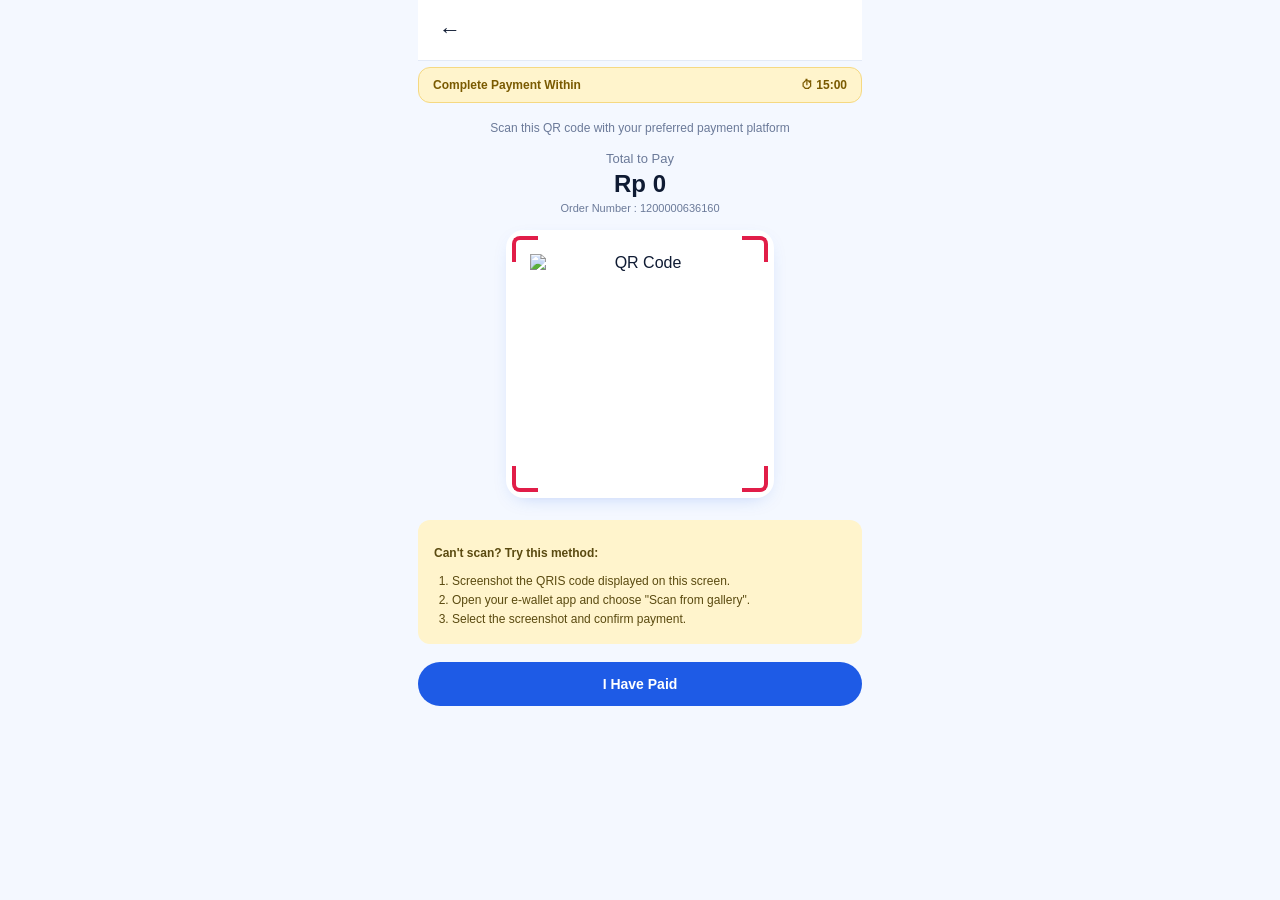
==== qr code/qris.html @ 948ca198 "Add files via upload" ====
<!DOCTYPE html>
<html lang="id">
<head>
<meta charset="UTF-8" />
<meta name="viewport" content="width=device-width, initial-scale=1, user-scalable=no" />
<title>QRIS Payment — THESAGEMODE</title>
<link rel="stylesheet" href="styles.css" />
</head>
<body class="qris-page">
  <header class="page-header">
    <a href="payment.html" class="back-btn" aria-label="kembali">←</a>
    <h1></h1>
    <span></span>
  </header>

  <main class="qris-main">
    <div class="qris-timer-bar">
      <span>Complete Payment Within</span>
      <span class="qris-timer">⏱ <b id="qris-timer">15:00</b></span>
    </div>

    <p class="qris-hint">Scan this QR code with your preferred payment platform</p>

    <p class="qris-total-label">Total to Pay</p>
    <p class="qris-total" id="qris-total">Rp 0</p>
    <p class="qris-order">Order Number : <span id="qris-order-no">—</span></p>

    <div class="qris-box">
      <span class="qris-corner tl"></span>
      <span class="qris-corner tr"></span>
      <span class="qris-corner bl"></span>
      <span class="qris-corner br"></span>
      <img alt="QR Code" src="https://api.qrserver.com/v1/create-qr-code/?size=240x240&data=THESAGEMODE-ORDER" />
    </div>

    <div class="qris-help">
      <p><b>Can't scan? Try this method:</b></p>
      <ol>
        <li>Screenshot the QRIS code displayed on this screen.</li>
        <li>Open your e-wallet app and choose "Scan from gallery".</li>
        <li>Select the screenshot and confirm payment.</li>
      </ol>
    </div>

    <button id="qris-done" class="cta-btn" style="margin-top:18px">I Have Paid</button>
  </main>
<script src="app.js"></script>
</body>
</html>
---- qr code/styles.css ----
*,*::before,*::after{box-sizing:border-box}
:root{
  --bg:#F4F8FF;
  --surface:#FFFFFF;
  --text:#0F1B33;
  --muted:#6B7A99;
  --primary:#1E5BE6;
  --primary-dark:#1747B8;
  --primary-soft:#E5EEFF;
  --border:#E3EAF6;
  --danger:#E11D48;
  --warn:#F59E0B;
  --shadow: 0 6px 20px -10px rgba(30,91,230,.35);
  --radius:16px;
}
html,body{margin:0;padding:0;background:var(--bg);color:var(--text);font-family:-apple-system,BlinkMacSystemFont,"Segoe UI",Roboto,"Helvetica Neue",Arial,sans-serif;-webkit-font-smoothing:antialiased}
body{max-width:480px;margin:0 auto;min-height:100vh;position:relative;padding-bottom:env(safe-area-inset-bottom)}
button{font-family:inherit;cursor:pointer}
a{color:inherit;text-decoration:none}

/* Landing */
.landing-page{padding:32px 24px 120px;text-align:center}
.logo-badge{width:56px;height:56px;border-radius:16px;background:var(--primary);color:#fff;display:flex;align-items:center;justify-content:center;margin:8px auto 18px;box-shadow:var(--shadow)}
.logo-badge svg{width:28px;height:28px}
.landing-title{font-size:22px;line-height:1.3;margin:0 0 10px;font-weight:800}
.landing-sub{color:var(--muted);font-size:13px;line-height:1.55;margin:0 8px 28px}
.form-stack{text-align:left;display:flex;flex-direction:column;gap:6px}
.field-label{font-size:12px;font-weight:600;color:var(--text);margin-top:14px}
.field-input{background:var(--primary-soft);border:1px solid transparent;border-radius:14px;padding:14px 16px;font-size:15px;font-weight:600;color:var(--text);outline:none;transition:.15s}
.field-input:focus{border-color:var(--primary);background:#fff}
.counter-row{background:var(--primary-soft);border-radius:14px;padding:10px 12px 10px 16px;display:flex;align-items:center;justify-content:space-between}
#persons-label{font-size:15px;font-weight:600}
.counter-actions{display:flex;gap:8px}
.counter-btn{width:34px;height:34px;border-radius:50%;border:none;background:#fff;color:var(--text);font-size:18px;font-weight:700;display:flex;align-items:center;justify-content:center;box-shadow:0 1px 4px rgba(0,0,0,.06)}
.counter-btn.primary{background:var(--primary);color:#fff}
.cta-fixed{position:fixed;left:50%;transform:translateX(-50%);bottom:18px;width:calc(100% - 48px);max-width:432px;background:var(--primary);color:#fff;border:none;border-radius:999px;padding:16px;font-size:15px;font-weight:700;box-shadow:var(--shadow)}
.cta-fixed:active{background:var(--primary-dark)}

/* Menu page */
.menu-page{padding-bottom:90px}
.menu-header{padding:18px 16px 6px}
.customer-card{background:var(--surface);border:1px solid var(--border);border-radius:var(--radius);padding:14px;box-shadow:var(--shadow)}
.customer-head{display:flex;justify-content:space-between;align-items:center;margin-bottom:10px}
.customer-title{font-size:14px;font-weight:700}
.change-link{font-size:12px;color:var(--primary);font-weight:600}
.customer-grid{display:grid;grid-template-columns:1fr 1fr;gap:8px}
.customer-pill{background:var(--primary-soft);border-radius:12px;padding:10px 12px;display:flex;flex-direction:column;gap:2px}
.customer-pill.full{width:100%}
.pill-label{font-size:10px;color:var(--muted);font-weight:600}
.pill-value{font-size:13px;font-weight:700;color:var(--text)}
.meja-badge{display:inline-block;margin-top:10px;background:var(--primary);color:#fff;border-radius:999px;padding:4px 12px;font-size:11px;font-weight:700}
.meja-badge.small{font-size:11px;padding:3px 10px}

.discount-section{margin-top:18px}
.discount-head{display:flex;justify-content:space-between;align-items:center;margin-bottom:4px}
.discount-head h2{margin:0;font-size:16px;font-weight:800}
.see-all{background:transparent;border:none;color:var(--primary);font-size:12px;font-weight:700;padding:4px 6px}
.discount-timer-row{margin-bottom:10px}
.discount-timer{font-size:11px;color:var(--muted)}
.discount-timer b{color:var(--danger);letter-spacing:.5px}
.discount-scroll{display:flex;gap:10px;overflow-x:auto;scroll-snap-type:x mandatory;padding-bottom:6px;margin:0 -16px;padding-left:16px;padding-right:16px}
.discount-scroll::-webkit-scrollbar{display:none}
.discount-card{background:var(--surface);border-radius:14px;overflow:hidden;border:1px solid var(--border);position:relative;display:flex;flex-direction:column;flex:0 0 165px;scroll-snap-align:start}
.discount-card img{width:100%;aspect-ratio:1/1;object-fit:cover}
.avail-tag{position:absolute;top:8px;left:8px;background:rgba(255,255,255,.92);font-size:10px;font-weight:600;padding:3px 7px;border-radius:6px;color:var(--text)}
.discount-body{padding:8px 10px 10px}
.discount-name{font-size:12px;font-weight:700;margin:0 0 4px;line-height:1.3}
.discount-price-row{display:flex;align-items:center;justify-content:space-between;gap:6px}
.disc-tag{background:#FFE4E6;color:var(--danger);font-size:9px;padding:2px 5px;border-radius:4px;font-weight:700}
.old-price{text-decoration:line-through;color:var(--muted);font-size:10px;margin-left:4px}
.new-price{font-size:13px;font-weight:800;color:var(--text)}
.order-btn{background:var(--primary);color:#fff;border:none;border-radius:999px;padding:5px 12px;font-size:11px;font-weight:700}
.discount-all-grid{display:grid;grid-template-columns:1fr 1fr;gap:10px;max-height:60vh;overflow-y:auto}
.discount-all-grid .discount-card{flex:none}

.search-row{margin-top:18px;background:var(--surface);border:1px solid var(--border);border-radius:999px;padding:10px 14px;display:flex;align-items:center;gap:8px}
.search-row svg{width:16px;height:16px;color:var(--muted)}
.search-row input{flex:1;border:none;outline:none;font-size:13px;background:transparent}

.explore-head{display:flex;justify-content:space-between;align-items:center;margin-top:18px}
.explore-head h2{margin:0;font-size:16px;font-weight:800}
.waiter-btn{display:flex;align-items:center;gap:6px;background:var(--primary-soft);color:var(--primary);border:none;border-radius:999px;padding:7px 12px;font-size:12px;font-weight:700}
.waiter-btn svg{width:14px;height:14px}

.cat-row{display:flex;gap:8px;margin-top:12px;overflow-x:auto;padding-bottom:4px}
.cat-chip{background:var(--surface);border:1px solid var(--border);color:var(--muted);font-size:12px;font-weight:600;padding:6px 14px;border-radius:999px;flex-shrink:0}
.cat-chip.active{background:var(--primary);color:#fff;border-color:var(--primary)}

.menu-grid{padding:14px 16px;display:grid;grid-template-columns:1fr 1fr;gap:12px}
.menu-card{background:var(--surface);border:1px solid var(--border);border-radius:14px;padding:8px;display:flex;flex-direction:column}
.menu-card img{width:100%;aspect-ratio:1/1;object-fit:cover;border-radius:10px}
.menu-name{font-size:13px;font-weight:700;margin:6px 2px 2px;line-height:1.3}
.menu-desc{font-size:11px;color:var(--muted);margin:0 2px 6px;line-height:1.4}
.menu-foot{display:flex;justify-content:space-between;align-items:center;margin-top:auto;padding:2px;gap:6px}
.menu-price{font-size:13px;font-weight:800}
.add-btn{min-width:32px;height:30px;border:1px solid var(--border);border-radius:999px;background:#fff;color:var(--primary);font-size:18px;font-weight:700;display:inline-flex;align-items:center;justify-content:center;line-height:1;padding:0 8px}
.add-btn.added{background:#16a34a;color:#fff;border-color:#16a34a}
.qty-stepper{display:inline-flex;align-items:center;gap:8px;border:1px solid var(--border);border-radius:999px;padding:3px 10px;background:#fff}
.qty-stepper button{background:transparent;border:none;color:var(--primary);font-size:15px;font-weight:700;width:16px;height:22px;display:flex;align-items:center;justify-content:center;padding:0;line-height:1;cursor:pointer}
.qty-stepper .qv{font-size:13px;font-weight:700;color:var(--text);min-width:10px;text-align:center}
.custom-reason{width:100%;border:1px solid var(--border);border-radius:12px;padding:10px 12px;font-size:13px;font-family:inherit;outline:none;resize:none;background:var(--primary-soft)}
.confirm-panel h3{margin-bottom:8px}
.confirm-text{font-size:13px;color:var(--text);margin:0 0 14px;text-align:center;line-height:1.5}
.confirm-actions{display:grid;grid-template-columns:1fr 1fr;gap:10px}

/* Bottom nav */
.bottom-nav{position:fixed;bottom:0;left:50%;transform:translateX(-50%);width:100%;max-width:480px;background:#fff;border-top:1px solid var(--border);display:flex;justify-content:space-around;padding:8px 0 calc(8px + env(safe-area-inset-bottom));z-index:30}
.nav-item{display:flex;flex-direction:column;align-items:center;gap:2px;font-size:11px;color:var(--muted);font-weight:600;padding:4px 16px}
.nav-item svg{width:22px;height:22px}
.nav-item.active{color:var(--primary)}
.nav-icon-wrap{position:relative}
.badge{position:absolute;top:-4px;right:-8px;background:var(--danger);color:#fff;font-size:9px;font-weight:700;border-radius:999px;padding:1px 5px;min-width:16px;text-align:center}

/* Sheet */
.sheet{position:fixed;inset:0;z-index:60;display:flex;align-items:flex-end;justify-content:center}
[hidden]{display:none!important}
.sheet-backdrop{position:absolute;inset:0;background:rgba(15,27,51,.5)}
.sheet-panel{position:relative;background:#fff;width:100%;max-width:480px;border-radius:20px 20px 0 0;padding:14px 20px 24px;animation:slideUp .25s ease}
@keyframes slideUp{from{transform:translateY(100%)}to{transform:translateY(0)}}
.sheet-handle{width:40px;height:4px;background:#D7DEEC;border-radius:2px;margin:0 auto 14px}
.sheet-panel h3{margin:0 0 14px;font-size:15px;font-weight:800;text-align:center}
.reason-chips{display:flex;flex-direction:column;gap:8px;margin-bottom:14px}
.reason-chip{background:var(--primary-soft);color:var(--text);border:1px solid transparent;border-radius:12px;padding:14px;text-align:left;font-size:13px;font-weight:600}
.reason-chip:active{background:var(--primary);color:#fff}
.ghost-btn{width:100%;background:transparent;border:1px solid var(--border);color:var(--muted);border-radius:12px;padding:12px;font-size:13px;font-weight:600}

/* Toast */
.toast{position:fixed;left:50%;transform:translateX(-50%);bottom:100px;background:var(--text);color:#fff;padding:10px 18px;border-radius:999px;font-size:13px;z-index:80;animation:fadeIn .2s ease}
@keyframes fadeIn{from{opacity:0;transform:translate(-50%,8px)}to{opacity:1;transform:translate(-50%,0)}}

/* Cart */
.page-header{position:sticky;top:0;background:#fff;border-bottom:1px solid var(--border);padding:14px 16px;display:flex;align-items:center;gap:12px;z-index:20}
.page-header h1{margin:0;font-size:16px;font-weight:800;flex:1}
.back-btn{font-size:22px;color:var(--text);width:32px;height:32px;display:flex;align-items:center;justify-content:center}
.cart-list{padding:14px 16px 200px;display:flex;flex-direction:column;gap:12px}
.cart-item{background:#fff;border:1px solid var(--border);border-radius:14px;padding:10px;display:flex;gap:10px}
.cart-item img{width:64px;height:64px;border-radius:10px;object-fit:cover}
.cart-item-body{flex:1;display:flex;flex-direction:column;gap:4px;min-width:0}
.cart-item-name{font-size:13px;font-weight:700;margin:0}
.cart-item-price{font-size:12px;color:var(--primary);font-weight:700}
.cart-note{width:100%;border:1px solid var(--border);border-radius:8px;padding:6px 8px;font-size:11px;outline:none;background:var(--bg)}
.qty-row{display:flex;align-items:center;gap:8px}
.qty-btn{width:26px;height:26px;border-radius:50%;border:1px solid var(--border);background:#fff;font-size:14px;font-weight:700;display:flex;align-items:center;justify-content:center}
.qty-num{min-width:18px;text-align:center;font-size:13px;font-weight:700}
.cart-empty{text-align:center;padding:60px 16px;color:var(--muted);font-size:14px}
.cart-footer{position:fixed;bottom:0;left:50%;transform:translateX(-50%);width:100%;max-width:480px;background:#fff;border-top:1px solid var(--border);padding:14px 16px calc(14px + env(safe-area-inset-bottom));display:flex;flex-direction:column;gap:10px;z-index:20}
  .bill-rows{display:flex;flex-direction:column;gap:8px;margin-bottom:4px}
  .bill-row{display:flex;justify-content:space-between;align-items:center;font-size:13px;color:var(--muted)}
  .bill-row b{color:var(--text);font-size:13px}
  .bill-row.total-row{font-size:15px;color:var(--text);font-weight:700}
  .bill-row.total-row b{font-size:17px;color:var(--primary)}
  .bill-line{height:1px;background:var(--border);margin:4px 0}
  .cart-old{text-decoration:line-through;color:var(--muted);font-size:11px;margin-right:4px;font-weight:500}
  .cart-disc{background:#FFE4E6;color:var(--danger);font-size:9px;padding:2px 5px;border-radius:4px;font-weight:700;margin-left:4px}
  .cta-btn{background:var(--primary);color:#fff;border:none;border-radius:999px;padding:14px;font-size:14px;font-weight:700;width:100%}
  .cta-btn.block{display:inline-block;text-align:center;text-decoration:none;margin-top:20px}
  .cta-btn:active{background:var(--primary-dark)}

/* Success */
.success-page{display:flex;align-items:center;justify-content:center;min-height:100vh}
.success-wrap{text-align:center;padding:24px;max-width:340px}
.check-circle{width:80px;height:80px;border-radius:50%;background:var(--primary);color:#fff;display:flex;align-items:center;justify-content:center;margin:0 auto 18px}
.check-circle svg{width:40px;height:40px}
.success-wrap h1{margin:0 0 8px;font-size:22px;font-weight:800}
.muted{color:var(--muted);font-size:13px;margin:6px 0}
.order-no{font-size:30px;font-weight:800;color:var(--primary);margin:4px 0 14px;letter-spacing:1px}

/* Confirm order modal */
.confirm-panel{padding:24px 22px 22px;text-align:center;position:relative;border-radius:20px;max-width:340px;margin:auto}
.confirm-close{position:absolute;top:10px;right:12px;background:none;border:none;font-size:22px;color:var(--muted)}
.confirm-illustration{font-size:54px;margin:6px 0 10px}
.confirm-title{font-size:18px;font-weight:800;margin:4px 0 14px}
.confirm-text{font-size:13px;color:var(--muted);line-height:1.5;margin:0 0 6px}
.confirm-sub{font-size:12px;color:var(--muted);margin:0 0 18px}
.confirm-actions{display:grid;grid-template-columns:1fr 1fr;gap:10px}
.btn-outline{background:#fff;border:1px solid var(--border);border-radius:12px;padding:13px;font-weight:700;color:var(--text)}
.btn-primary{background:var(--primary);color:#fff;border:none;border-radius:12px;padding:13px;font-weight:700}
.btn-primary:active{background:var(--primary-dark)}

/* Payment page */
.payment-page{padding-bottom:110px}
.pay-main{padding:8px 18px}
.pay-group-title{font-size:13px;font-weight:700;color:var(--text);margin:18px 0 10px}
.pay-row{display:grid;grid-template-columns:42px 1fr auto;align-items:center;background:var(--surface);border:1px solid var(--border);border-radius:14px;padding:12px 14px;margin-bottom:10px;gap:10px;cursor:pointer;transition:.15s}
.pay-row.selected{border-color:var(--primary);box-shadow:var(--shadow)}
.pay-row input{display:none}
.pay-left{display:flex;align-items:center;justify-content:center}
.pay-icon{font-size:20px;width:34px;height:34px;display:flex;align-items:center;justify-content:center;border-radius:8px;background:var(--primary-soft)}
.pay-icon-qris{font-size:11px;font-weight:800;color:var(--primary);letter-spacing:.5px;background:var(--primary-soft);font-style:italic}
.pay-name{font-size:13px;font-weight:700;color:var(--muted);text-align:right;margin-right:6px}
.pay-radio{width:18px;height:18px;border-radius:50%;border:2px solid var(--border);position:relative;display:inline-block}
.pay-row.selected .pay-radio{border-color:var(--primary)}
.pay-row.selected .pay-radio::after{content:"";position:absolute;inset:3px;border-radius:50%;background:var(--primary)}
.pay-footer{position:fixed;left:50%;transform:translateX(-50%);bottom:0;width:100%;max-width:480px;padding:14px 18px env(safe-area-inset-bottom);background:linear-gradient(transparent,#F4F8FF 30%)}
.pay-footer .cta-btn{width:100%}

/* QRIS page */
.qris-page{padding:0 18px 40px}
.qris-main{padding:6px 0 30px;text-align:center}
.qris-timer-bar{display:flex;justify-content:space-between;align-items:center;background:#FFF4CC;border:1px solid #F5D982;border-radius:12px;padding:10px 14px;font-size:12px;font-weight:600;color:#7A5A00;margin-bottom:18px}
.qris-timer{color:#7A5A00}
.qris-hint{font-size:12px;color:var(--muted);margin:0 0 16px}
.qris-total-label{font-size:13px;color:var(--muted);margin:0}
.qris-total{font-size:24px;font-weight:800;margin:4px 0 4px}
.qris-order{font-size:11px;color:var(--muted);margin:0 0 16px}
.qris-box{position:relative;background:#fff;border-radius:18px;padding:24px;display:inline-block;box-shadow:var(--shadow);margin:0 auto}
.qris-box img{display:block;width:220px;height:220px}
.qris-corner{position:absolute;width:26px;height:26px;border:4px solid var(--danger)}
.qris-corner.tl{top:6px;left:6px;border-right:none;border-bottom:none;border-top-left-radius:8px}
.qris-corner.tr{top:6px;right:6px;border-left:none;border-bottom:none;border-top-right-radius:8px}
.qris-corner.bl{bottom:6px;left:6px;border-right:none;border-top:none;border-bottom-left-radius:8px}
.qris-corner.br{bottom:6px;right:6px;border-left:none;border-top:none;border-bottom-right-radius:8px}
.qris-help{margin-top:22px;background:#FFF4CC;border-radius:12px;padding:14px 16px;text-align:left;font-size:12px;color:#5a4a10}
.qris-help ol{margin:8px 0 0 18px;padding:0;line-height:1.6}
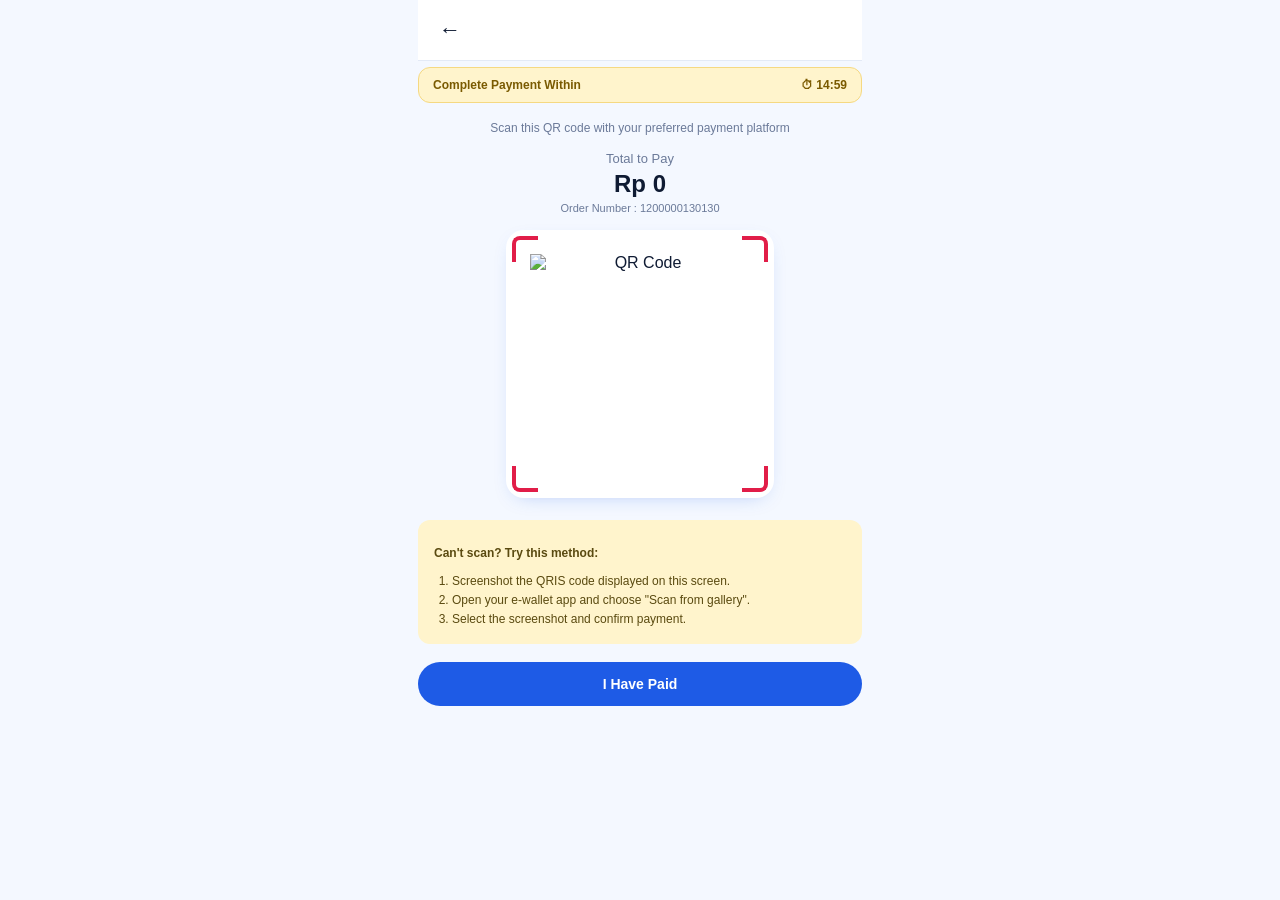
==== commit d0f544e4: "Add files via upload" ====
--- a/qr code/qris.html
+++ b/qr code/qris.html
@@ -44,6 +44,30 @@
 
     <button id="qris-done" class="cta-btn" style="margin-top:18px">I Have Paid</button>
   </main>
+
+  <div id="qris-timeout" class="sheet sheet-center" hidden>
+    <div class="sheet-backdrop"></div>
+    <div class="sheet-panel confirm-panel">
+      <h3 class="confirm-title">Pembayaran Kedaluwarsa</h3>
+      <p class="confirm-text">Waktu pembayaran QRIS habis. Silakan coba lagi atau pilih metode pembayaran lain.</p>
+      <div class="confirm-actions">
+        <button id="qris-cancel" class="btn-outline">Ganti Metode</button>
+        <button id="qris-retry" class="btn-primary">Coba Lagi</button>
+      </div>
+    </div>
+  </div>
+
+  <div id="qris-fail" class="sheet sheet-center" hidden>
+    <div class="sheet-backdrop"></div>
+    <div class="sheet-panel confirm-panel">
+      <h3 class="confirm-title">Konfirmasi Gagal</h3>
+      <p class="confirm-text">Kami belum menerima pembayaran Anda. Pastikan transaksi berhasil di aplikasi pembayaran, lalu coba lagi.</p>
+      <div class="confirm-actions">
+        <button id="qris-fail-back" class="btn-outline">Ganti Metode</button>
+        <button id="qris-fail-retry" class="btn-primary">Coba Lagi</button>
+      </div>
+    </div>
+  </div>
 <script src="app.js"></script>
 </body>
 </html>
--- a/qr code/styles.css
+++ b/qr code/styles.css
@@ -166,15 +166,19 @@
 .order-no{font-size:30px;font-weight:800;color:var(--primary);margin:4px 0 14px;letter-spacing:1px}
 
 /* Confirm order modal */
-.confirm-panel{padding:24px 22px 22px;text-align:center;position:relative;border-radius:20px;max-width:340px;margin:auto}
-.confirm-close{position:absolute;top:10px;right:12px;background:none;border:none;font-size:22px;color:var(--muted)}
-.confirm-illustration{font-size:54px;margin:6px 0 10px}
-.confirm-title{font-size:18px;font-weight:800;margin:4px 0 14px}
-.confirm-text{font-size:13px;color:var(--muted);line-height:1.5;margin:0 0 6px}
-.confirm-sub{font-size:12px;color:var(--muted);margin:0 0 18px}
+.sheet-center{align-items:center;padding:20px}
+.sheet-center .sheet-panel{border-radius:22px;animation:popIn .22s ease;max-width:340px}
+@keyframes popIn{from{transform:scale(.92);opacity:0}to{transform:scale(1);opacity:1}}
+.confirm-panel{padding:22px 22px 20px;text-align:center;position:relative;border-radius:22px;max-width:340px;margin:auto;background:#fff;box-shadow:0 12px 40px rgba(15,27,51,.18)}
+.confirm-close{position:absolute;top:12px;right:14px;background:none;border:none;font-size:22px;color:var(--muted);line-height:1}
+.confirm-title{font-size:18px;font-weight:800;margin:2px 0 10px;color:var(--text)}
+.confirm-illustration{margin:4px 0 14px;display:flex;justify-content:center;align-items:center;background:var(--primary-soft);border-radius:18px;padding:14px}
+.confirm-illustration img{width:180px;height:180px;object-fit:contain;display:block}
+.confirm-text{font-size:13px;color:var(--text);line-height:1.5;margin:0 0 6px}
+.confirm-sub{font-size:12px;color:var(--muted);margin:0 0 16px}
 .confirm-actions{display:grid;grid-template-columns:1fr 1fr;gap:10px}
-.btn-outline{background:#fff;border:1px solid var(--border);border-radius:12px;padding:13px;font-weight:700;color:var(--text)}
-.btn-primary{background:var(--primary);color:#fff;border:none;border-radius:12px;padding:13px;font-weight:700}
+.btn-outline{background:var(--primary-soft);border:none;border-radius:14px;padding:13px;font-weight:700;color:var(--primary)}
+.btn-primary{background:var(--primary);color:#fff;border:none;border-radius:14px;padding:13px;font-weight:700}
 .btn-primary:active{background:var(--primary-dark)}
 
 /* Payment page */
@@ -212,3 +216,21 @@
 .qris-corner.br{bottom:6px;right:6px;border-left:none;border-top:none;border-bottom-right-radius:8px}
 .qris-help{margin-top:22px;background:#FFF4CC;border-radius:12px;padding:14px 16px;text-align:left;font-size:12px;color:#5a4a10}
 .qris-help ol{margin:8px 0 0 18px;padding:0;line-height:1.6}
+
+/* Confirm summary */
+.confirm-meja-row{display:flex;justify-content:space-between;align-items:center;background:var(--primary-soft);border-radius:10px;padding:8px 14px;margin:6px 0 10px;font-size:14px;color:var(--primary);font-weight:600}
+.confirm-items{list-style:none;padding:0;margin:0 0 10px;max-height:160px;overflow:auto;border:1px solid #eef1f6;border-radius:10px}
+.confirm-item{display:grid;grid-template-columns:auto 1fr auto;gap:8px;padding:8px 12px;font-size:13px;border-bottom:1px solid #f1f3f7}
+.confirm-item:last-child{border-bottom:0}
+.ci-qty{color:var(--primary);font-weight:700}
+.ci-name{color:#1f2937;text-align:left;overflow:hidden;text-overflow:ellipsis;white-space:nowrap}
+.ci-price{font-weight:700;color:#1f2937}
+.confirm-bill{margin:4px 0 10px}
+.confirm-text{font-size:12px;color:#6b7280;margin:6px 0 12px}
+
+/* Receipt */
+.receipt-card{background:#fff;border:1px solid #eef1f6;border-radius:14px;padding:14px 16px;margin:16px 0;text-align:left;box-shadow:0 4px 14px rgba(15,27,51,.05)}
+.receipt-row{display:flex;justify-content:space-between;align-items:center;padding:6px 0;font-size:14px;color:#374151}
+.receipt-row b{color:#0f172a}
+.status-pill{background:#fff7e6;color:#b45309;border-radius:999px;padding:4px 10px;font-size:12px;font-weight:700}
+.success-wrap .small{font-size:12px}
